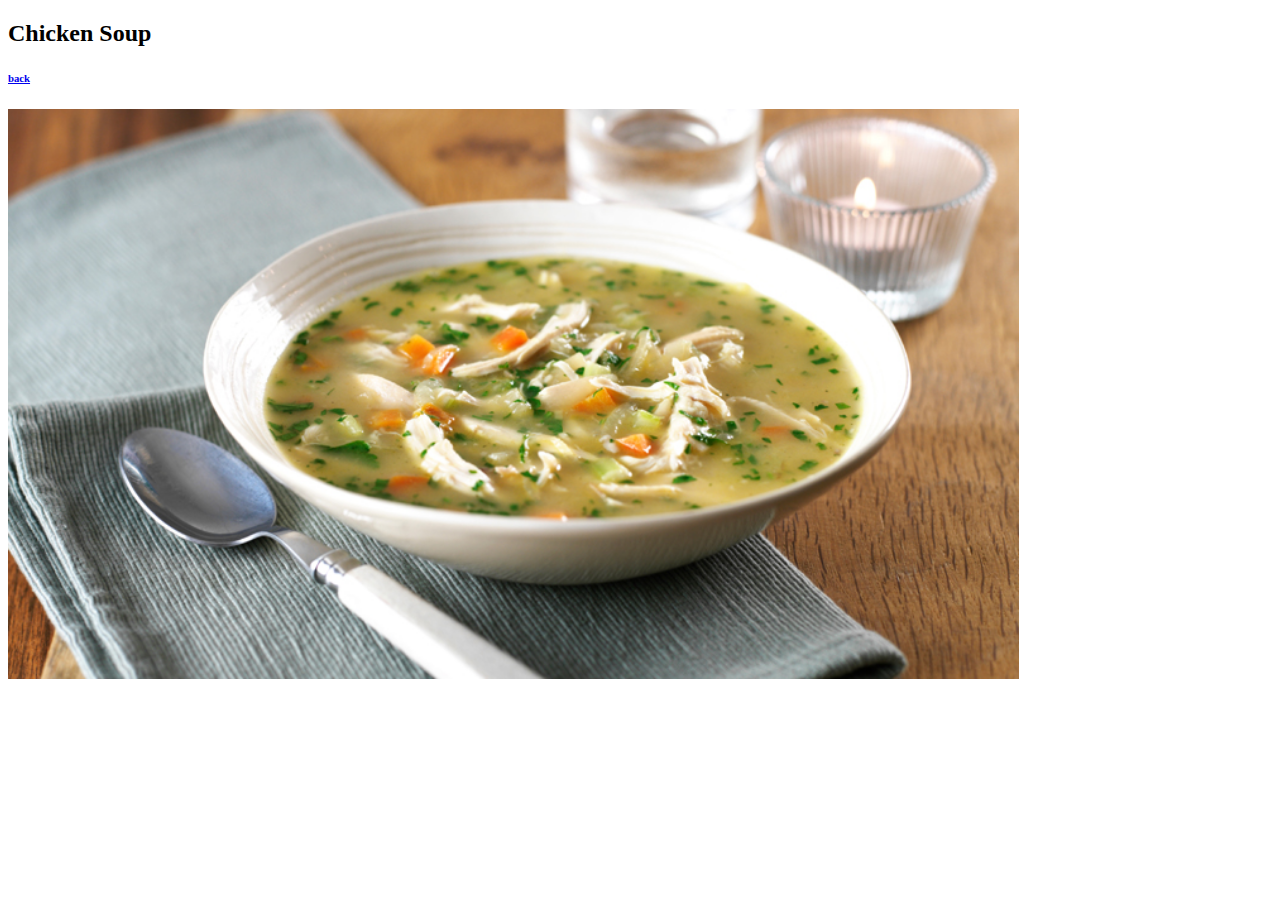
==== recipes/soup.html @ 5873d3c5 "Folders/pages ready. Just needs actual content adding in." ====
<!DOCTYPE html>
<html lang="en">
<head>
    <meta charset="UTF-8">
    <meta http-equiv="X-UA-Compatible" content="IE=edge">
    <meta name="viewport" content="width=device-width, initial-scale=1.0">
    <title>Chicken Soup</title>
</head>
<body>
    <heading>
        <h2>Chicken Soup</h2>
        <a href="../index.html"><h6>back</h6></a>
        <img src="../ass/img/chickensoup.jpg" style="width:80%;">
    </heading>
</body>
</html>
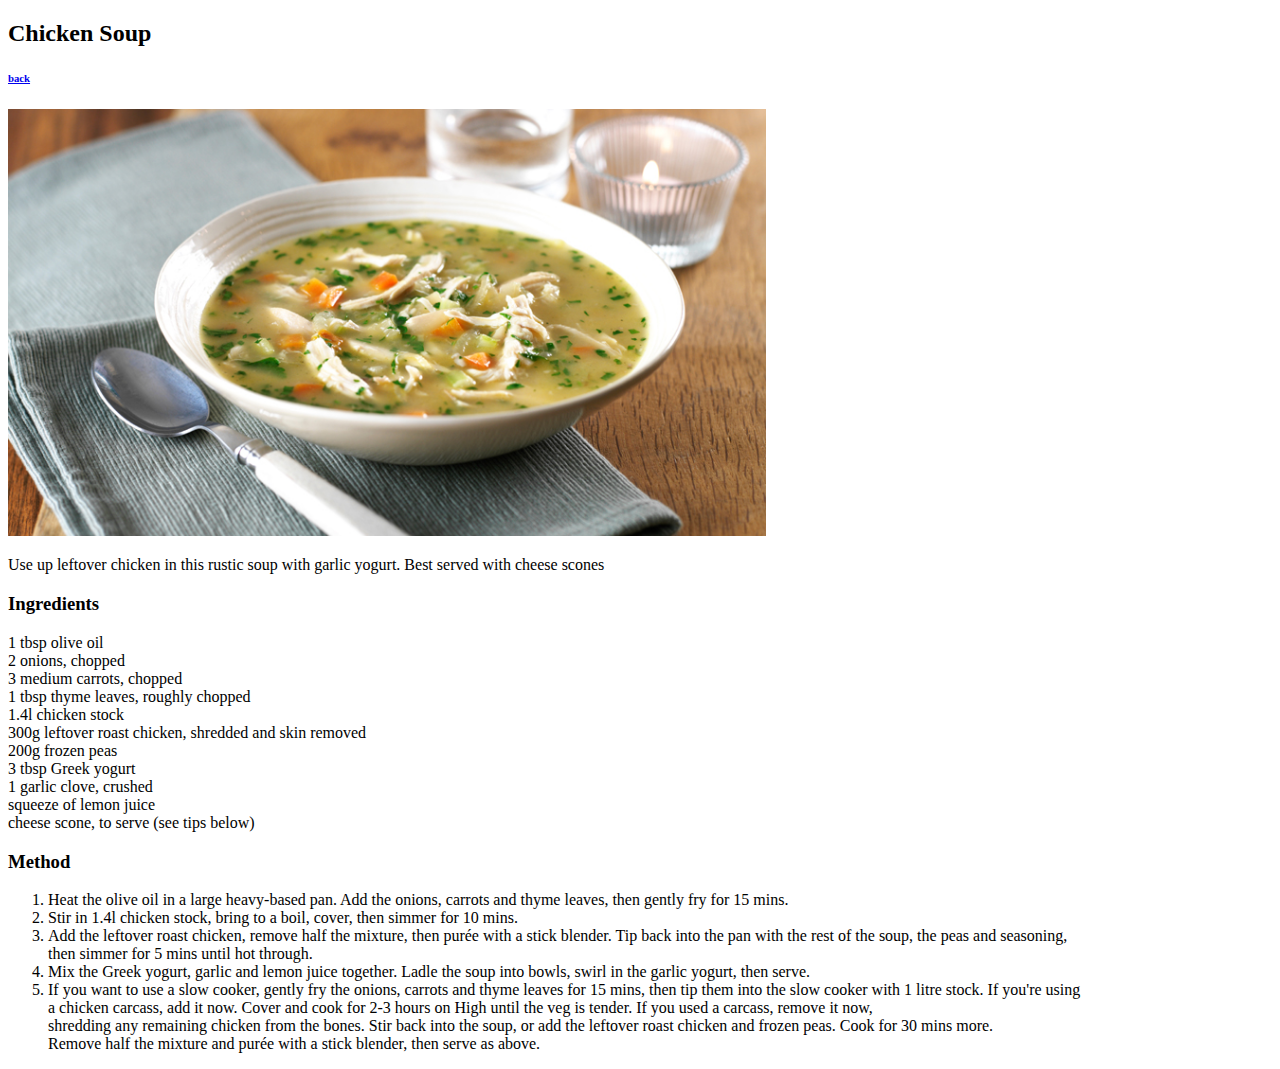
==== commit 304260d9: "enter the commit message for your changes. Lines starting" ====
--- a/recipes/soup.html
+++ b/recipes/soup.html
@@ -10,7 +10,33 @@
     <heading>
         <h2>Chicken Soup</h2>
         <a href="../index.html"><h6>back</h6></a>
-        <img src="../ass/img/chickensoup.jpg" style="width:80%;">
+        <img src="../ass/img/chickensoup.jpg" style="width:60%;">
+        <p>Use up leftover chicken in this rustic soup with garlic yogurt. Best served with cheese scones</p>
     </heading>
+
+    <content>
+        <h3>Ingredients</h3>
+        <ui>
+            <li>1 tbsp olive oil</li>
+            <li>2 onions, chopped</li>
+            <li>3 medium carrots, chopped</li>
+            <li>1 tbsp thyme leaves, roughly chopped</li>
+            <li>1.4l chicken stock</li>
+            <li>300g leftover roast chicken, shredded and skin removed</li>
+            <li>200g frozen peas</li>
+            <li>3 tbsp Greek yogurt</li>
+            <li>1 garlic clove, crushed</li>
+            <li>squeeze of lemon juice</li>
+            <li>cheese scone, to serve (see tips below)</li>
+        </ui>
+        <h3>Method</h3>
+        <ol>
+            <li>Heat the olive oil in a large heavy-based pan. Add the onions, carrots and thyme leaves, then gently fry for 15 mins.</li>
+            <li>Stir in 1.4l chicken stock, bring to a boil, cover, then simmer for 10 mins.</li>
+            <li>Add the leftover roast chicken, remove half the mixture, then purée with a stick blender. Tip back into the pan with the rest of the soup, the peas and seasoning,<br>then simmer for 5 mins until hot through.</li>
+            <li>Mix the Greek yogurt, garlic and lemon juice together. Ladle the soup into bowls, swirl in the garlic yogurt, then serve.</li>
+            <li>If you want to use a slow cooker, gently fry the onions, carrots and thyme leaves for 15 mins, then tip them into the slow cooker with 1 litre stock. If you're using<br>a chicken carcass, add it now. Cover and cook for 2-3 hours on High until the veg is tender. If you used a carcass, remove it now,<br>shredding any remaining chicken from the bones. Stir back into the soup, or add the leftover roast chicken and frozen peas. Cook for 30 mins more.<br>Remove half the mixture and purée with a stick blender, then serve as above.</li>
+        </ol>
+    </content>
 </body>
 </html>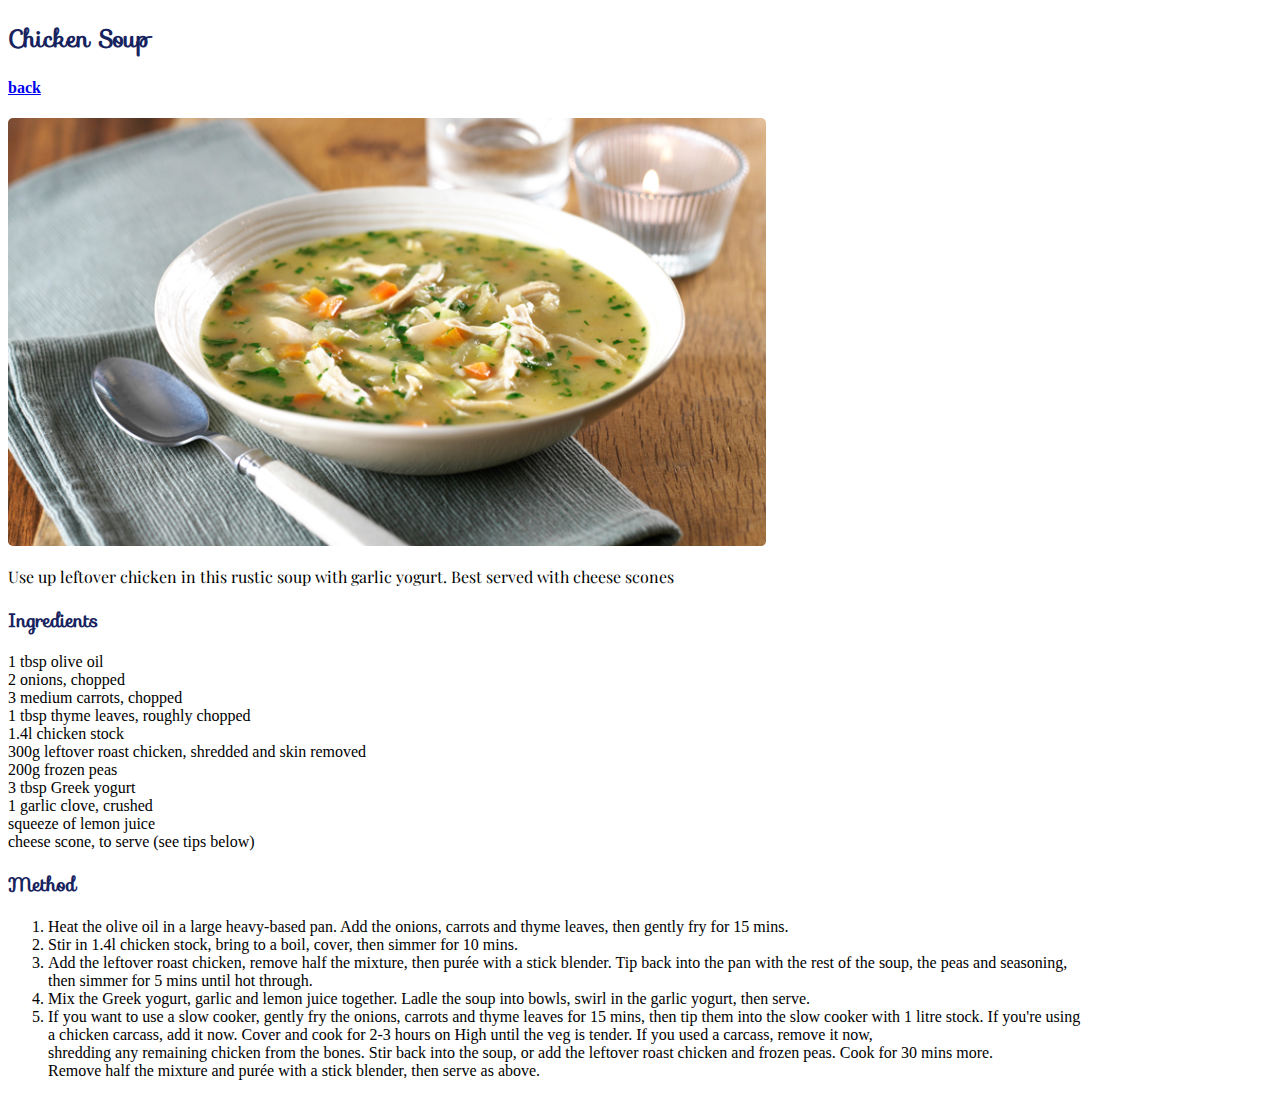
==== commit b3797a53: "2/3 pages complete with CSS. Need to add CSS to Chicken Soup page." ====
--- a/recipes/soup.html
+++ b/recipes/soup.html
@@ -5,11 +5,16 @@
     <meta http-equiv="X-UA-Compatible" content="IE=edge">
     <meta name="viewport" content="width=device-width, initial-scale=1.0">
     <title>Chicken Soup</title>
+    <link rel="stylesheet" href="../styles.css">
+    <link rel="stylesheet" href="https://fonts.googleapis.com/css?family=Sofia">
+    <link rel="preconnect" href="https://fonts.googleapis.com">
+    <link rel="preconnect" href="https://fonts.gstatic.com" crossorigin>
+    <link href="https://fonts.googleapis.com/css2?family=Playfair+Display&display=swap" rel="stylesheet">
 </head>
 <body>
     <heading>
         <h2>Chicken Soup</h2>
-        <a href="../index.html"><h6>back</h6></a>
+        <a href="../index.html"><h4>back</h4></a>
         <img src="../ass/img/chickensoup.jpg" style="width:60%;">
         <p>Use up leftover chicken in this rustic soup with garlic yogurt. Best served with cheese scones</p>
     </heading>
--- a/styles.css
+++ b/styles.css
@@ -0,0 +1,58 @@
+h1 {
+    color: #17235e;
+    font-family: "sofia", sans-serif;
+}
+
+h2 {
+    color: #17235e;
+    font-family: "sofia", sans-serif;
+}
+
+h3 {
+    color: #17235e;
+    font-family: "sofia", sans-serif;
+}
+
+p{
+    font-family: 'Playfair Display', serif;
+}
+
+.indexheader{
+    text-align: center;
+}
+
+.row{
+    display: flex;
+    gap: 40px;
+    justify-content: center;
+    table-layout: fixed;
+    width: 100%;
+}
+
+.column{
+    flex-direction: row;
+    justify-content: center;
+    border:3px solid black;
+    border-radius: 20px;
+    border-color:#17235e;
+    width:33%;
+    text-align: center;
+}
+
+img{
+    border-radius: 5px;
+}
+
+.center {
+    display: block;
+    margin-left: auto;
+    margin-right: auto;
+    width: 50%;
+  }
+
+.reccol{
+    flex-direction: row;
+    justify-content: center;
+    border-radius: 20px;
+    width:33%;    
+}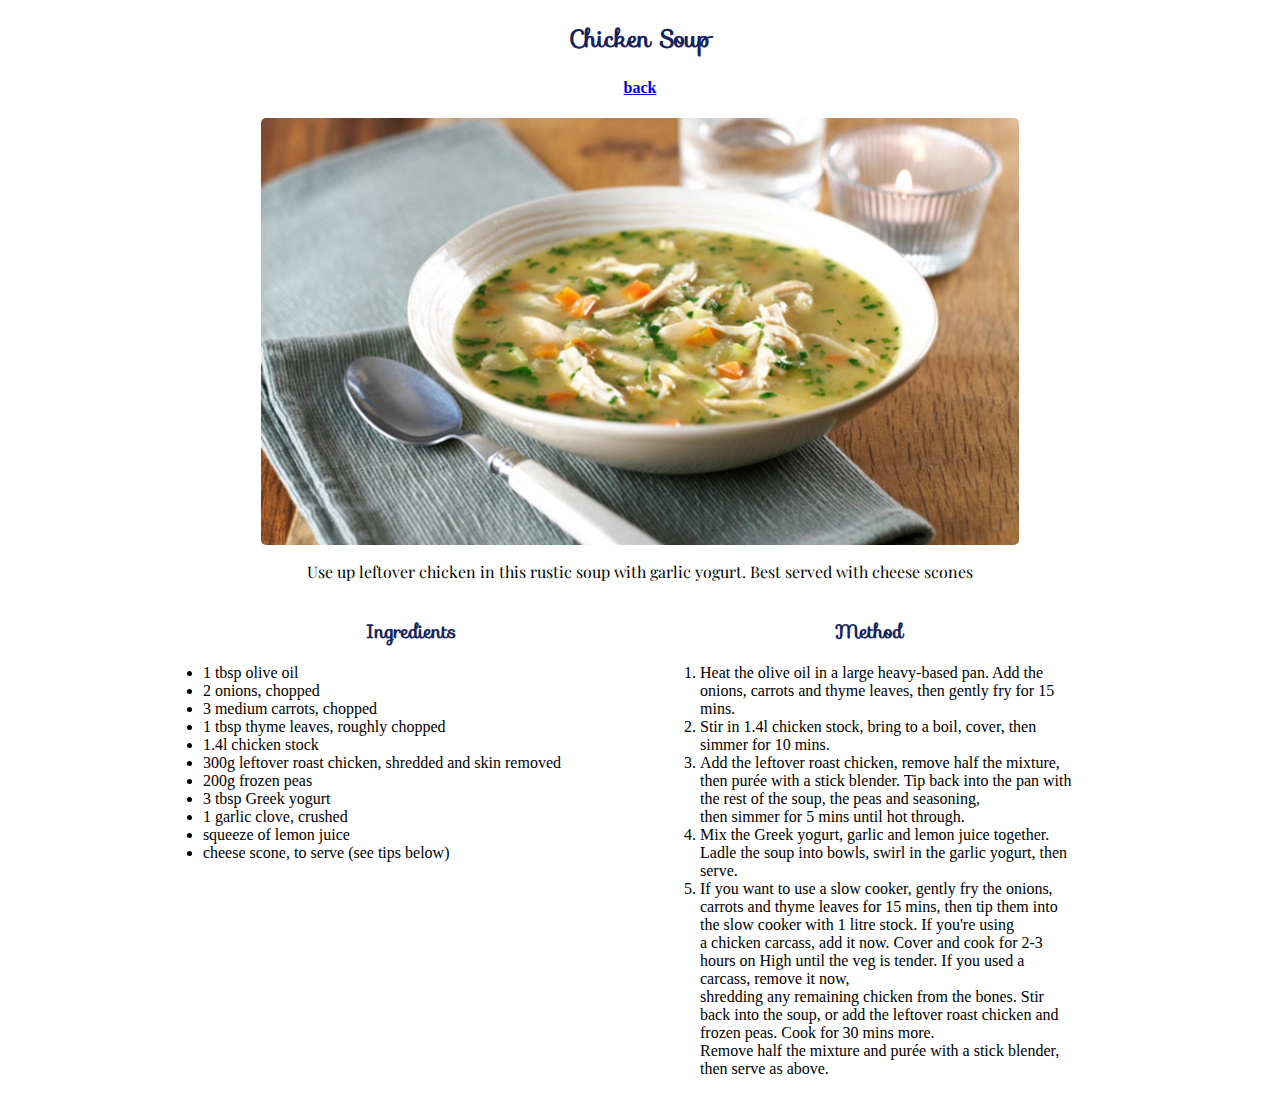
==== commit 2e171280: "Website has been completed up to lesson standard." ====
--- a/recipes/soup.html
+++ b/recipes/soup.html
@@ -13,35 +13,43 @@
 </head>
 <body>
     <heading>
-        <h2>Chicken Soup</h2>
-        <a href="../index.html"><h4>back</h4></a>
-        <img src="../ass/img/chickensoup.jpg" style="width:60%;">
-        <p>Use up leftover chicken in this rustic soup with garlic yogurt. Best served with cheese scones</p>
+        <div class="indexheader">
+            <h2>Chicken Soup</h2>
+        </div>
+        <a href="../index.html"><h4 style="text-align: center;">back</h4></a>
+        <img src="../ass/img/chickensoup.jpeg" style="width:60%" class="center">
+        <p style="text-align: center;">Use up leftover chicken in this rustic soup with garlic yogurt. Best served with cheese scones</p>
     </heading>
 
     <content>
-        <h3>Ingredients</h3>
-        <ui>
-            <li>1 tbsp olive oil</li>
-            <li>2 onions, chopped</li>
-            <li>3 medium carrots, chopped</li>
-            <li>1 tbsp thyme leaves, roughly chopped</li>
-            <li>1.4l chicken stock</li>
-            <li>300g leftover roast chicken, shredded and skin removed</li>
-            <li>200g frozen peas</li>
-            <li>3 tbsp Greek yogurt</li>
-            <li>1 garlic clove, crushed</li>
-            <li>squeeze of lemon juice</li>
-            <li>cheese scone, to serve (see tips below)</li>
-        </ui>
-        <h3>Method</h3>
-        <ol>
-            <li>Heat the olive oil in a large heavy-based pan. Add the onions, carrots and thyme leaves, then gently fry for 15 mins.</li>
-            <li>Stir in 1.4l chicken stock, bring to a boil, cover, then simmer for 10 mins.</li>
-            <li>Add the leftover roast chicken, remove half the mixture, then purée with a stick blender. Tip back into the pan with the rest of the soup, the peas and seasoning,<br>then simmer for 5 mins until hot through.</li>
-            <li>Mix the Greek yogurt, garlic and lemon juice together. Ladle the soup into bowls, swirl in the garlic yogurt, then serve.</li>
-            <li>If you want to use a slow cooker, gently fry the onions, carrots and thyme leaves for 15 mins, then tip them into the slow cooker with 1 litre stock. If you're using<br>a chicken carcass, add it now. Cover and cook for 2-3 hours on High until the veg is tender. If you used a carcass, remove it now,<br>shredding any remaining chicken from the bones. Stir back into the soup, or add the leftover roast chicken and frozen peas. Cook for 30 mins more.<br>Remove half the mixture and purée with a stick blender, then serve as above.</li>
-        </ol>
+        <div class="row">
+            <div class="reccol">
+                <h3 style="text-align: center;">Ingredients</h3>
+                <ui>
+                    <li>1 tbsp olive oil</li>
+                    <li>2 onions, chopped</li>
+                    <li>3 medium carrots, chopped</li>
+                    <li>1 tbsp thyme leaves, roughly chopped</li>
+                    <li>1.4l chicken stock</li>
+                    <li>300g leftover roast chicken, shredded and skin removed</li>
+                    <li>200g frozen peas</li>
+                    <li>3 tbsp Greek yogurt</li>
+                    <li>1 garlic clove, crushed</li>
+                    <li>squeeze of lemon juice</li>
+                    <li>cheese scone, to serve (see tips below)</li>
+                </ui>
+            </div>
+            <div class="reccol">
+                <h3 style="text-align: center;">Method</h3>
+                <ol>
+                    <li>Heat the olive oil in a large heavy-based pan. Add the onions, carrots and thyme leaves, then gently fry for 15 mins.</li>
+                    <li>Stir in 1.4l chicken stock, bring to a boil, cover, then simmer for 10 mins.</li>
+                    <li>Add the leftover roast chicken, remove half the mixture, then purée with a stick blender. Tip back into the pan with the rest of the soup, the peas and seasoning,<br>then simmer for 5 mins until hot through.</li>
+                    <li>Mix the Greek yogurt, garlic and lemon juice together. Ladle the soup into bowls, swirl in the garlic yogurt, then serve.</li>
+                    <li>If you want to use a slow cooker, gently fry the onions, carrots and thyme leaves for 15 mins, then tip them into the slow cooker with 1 litre stock. If you're using<br>a chicken carcass, add it now. Cover and cook for 2-3 hours on High until the veg is tender. If you used a carcass, remove it now,<br>shredding any remaining chicken from the bones. Stir back into the soup, or add the leftover roast chicken and frozen peas. Cook for 30 mins more.<br>Remove half the mixture and purée with a stick blender, then serve as above.</li>
+                </ol>
+            </div>
+        </div>
     </content>
 </body>
 </html>